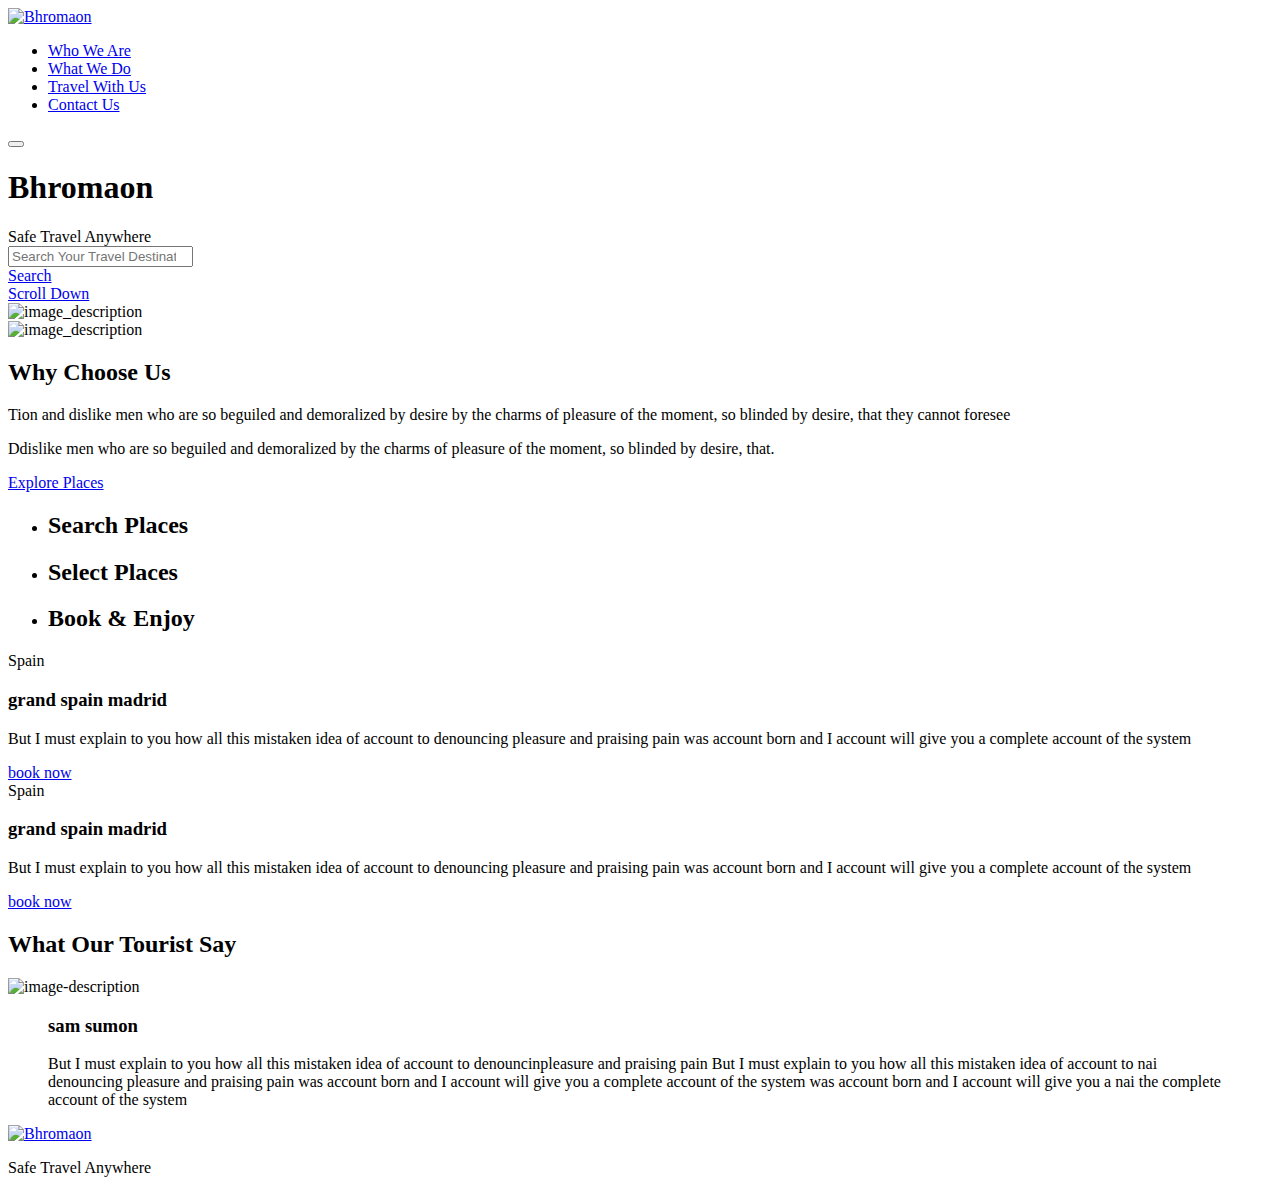
==== index.html @ 862735f2 "add" ====
<!DOCTYPE html>
<html lang="en">
<head>
    <meta charset="UTF-8">
    <meta http-equiv="X-UA-Compatible" content="IE=edge">
    <link rel="stylesheet" type="text/css" href="./src/style/css/main.css">
    <meta name="viewport" content="width=device-width, initial-scale=1.0">
    <link rel="shortcut icon" type="image/png" href="./src/img/favicon.svg">
    <script src="./src/js/main.js" defer></script>
    <title>Bhromaon</title>
</head>
<body>
    <header class="header">
        <div class="container">

                <a href="#" class="logo-link">
                    <img src="./src/img/Bhromaon.svg" alt="Bhromaon">
                </a>

            <div class="nav-holder js-nav-holder">
                <nav class="nav">
                    <ul class="nav-list">
                        <li class="nav-item"><a href="#" class="nav-link">Who We Are</a></li>
                        <li class="nav-item"><a href="#" class="nav-link">What We Do</a></li>
                        <li class="nav-item"><a href="#" class="nav-link">Travel With Us</a></li>
                        <li class="nav-item"><a href="#" class="nav-link">Contact Us</a></li>
                    </ul>
                </nav>
            </div>
            <button class="nav-opener js-nav-opener">
                <span></span>
            </button>
        </div>
    </header>
    <main class="main">
        <section class="search-section" style="background-image: url('./src/img/HeaderBackground.png');">
            <div class="container">
                <div class="search-section-wrapper">
                    <div class="title-holder">
                    <h1>Bhromaon</h1>
                    <span>Safe Travel Anywhere</span>
                    </div>
                    <div class="search-bar">
                        <div class="search">
                            <input type="search" class="search-input" placeholder="Search Your Travel Destination">
                            <div class="btn-search">
                                <a href="#">
                                    <i class="icon-search"></i> 
                                    Search
                                </a>
                            </div>
                        </div>
                    </div>
                    <a href="#" class="anchor-link">
                        Scroll Down
                        <i class="icon-chevron-down"></i>
                    </a>
                </div>
            </div>
        </section>
        <section class="why-section" style="background-image: url('./src/img/WhyBackground.png');">
            <div class="container">
                <div class="row">
                    <div class="col">
                        <div class="image-holder">
                            <img src="./src/img/whychoose_1.png" alt="image_description">
                        </div>
                        <div class="image-holder">
                            <img src="./src/img/whychoose_2.png" alt="image_description">
                        </div>
                    </div>
                    <div class="col">
                        <h2>Why Choose Us</h2>
                        <div class="text-holder">
                            <p>Tion and dislike men who are so beguiled and demoralized by desire by the charms of pleasure of the moment, so blinded by desire, that they cannot foresee</p>
                            <p>Ddislike men who are so beguiled and demoralized by the charms of pleasure of the moment, so blinded by desire, that.</p>
                        </div>
                        <a href="#" class="btn">
                            <span>Explore Places</span>
                        </a>
                    </div>
                </div>
            </div>  
        </section> 
        <section class="steps-section">
            <div class="container">
                <ul class="steps-list">
                    <li class="steps-item">
                        <div class="icon-holder">
                            <i class="icon-search"></i>
                        </div>
                        <h2>Search Places</h2>
                    </li>
                    <li class="steps-item">
                        <div class="icon-holder">
                            <i class="icon-check-circle"></i>
                        </div>
                        <h2>Select Places</h2>
                    </li>
                    <li class="steps-item">
                        <div class="icon-holder">
                            <i class="icon-thumbs-up"></i>
                        </div>
                        <h2>Book & Enjoy</h2>
                    </li>
                </ul>
            </div>
        </section>
        <section class="booking-section building-theme"  style="background-image: url('./src/img/spain-1.png');">
            <div class="container">
                <div class="booking-content">
                    <span class="pseudo-title">Spain</span>
                    <h3>grand spain madrid</h3>
                    <div class="text-holder">
                        <p>But I must explain to you how all this mistaken idea of account to
                            denouncing pleasure and praising pain was account
                            born and I account will give you a complete account of the system
                        </p>
                    </div>
                    <a href="#" class="btn">
                        <span>book now</span>
                    </a>
                </div>
            </div>
        </section>
        <section class="booking-section mountain-theme" style="background-image: url('./src/img/spain-2.png');">
            <div class="container">
                <div class="booking-content">
                    <span class="pseudo-title">Spain</span>
                    <h3>grand spain madrid</h3>
                    <div class="text-holder">
                        <p>But I must explain to you how all this mistaken idea of account to
                            denouncing pleasure and praising pain was account
                            born and I account will give you a complete account of the system
                        </p>
                    </div>
                    <a href="#" class="btn">
                        <span>book now</span>
                    </a>
                </div>
            </div>
        </section>
        <section class="blockquote-section" style="background-image: url('./src/img/BG.png');">
            <div class="container">
                <h2>What Our Tourist Say</h2>
                <div class="flex-container">
                    <img src="./src/img/ReviewPhoto.png" alt="image-description">
                    <div class="tourist-info">
                        <blockquote class="bq-holder">
                            <h3>sam sumon</h3>
                            <p><i class="icon-quote-left"></i> But I must explain to you how all this mistaken idea of account to denouncinpleasure and praising pain  But I must explain to you how all this mistaken idea of account to nai denouncing pleasure and praising pain was account  born and I account will give you a complete account of the system was account  born and I account will give you a nai the complete account of the system
                            </p>
                        </blockquote>
                    </div>
                </div>
            </div>
        </section>
    </main>
    <footer class="footer">
        <div class="container">
            <div class="logo-holder">
                <a href="#" class="logo-link">
                    <img src="./src/img/Bhromaon.svg" alt="Bhromaon">
                </a>
            </div>
            <p>Safe Travel Anywhere</p>
            <div class="social-holder">
                <a class="social-link" href="#">
                    <i class="icon-facebook"></i>
                </a>
                <a class="social-link" href="#">
                    <i class="icon-twitter"></i>
                </a>
                <a class="social-link" href="#">
                    <i class="icon-linkedin"></i>
                </a>
                <a class="social-link" href="#">
                    <i class="icon-youtube"></i>
                </a>
                <a hclass="social-link" ref="#">
                    <i class="icon-pinterest"></i>
                </a>
            </div>
        </div>
    </footer>
</body>
</html>
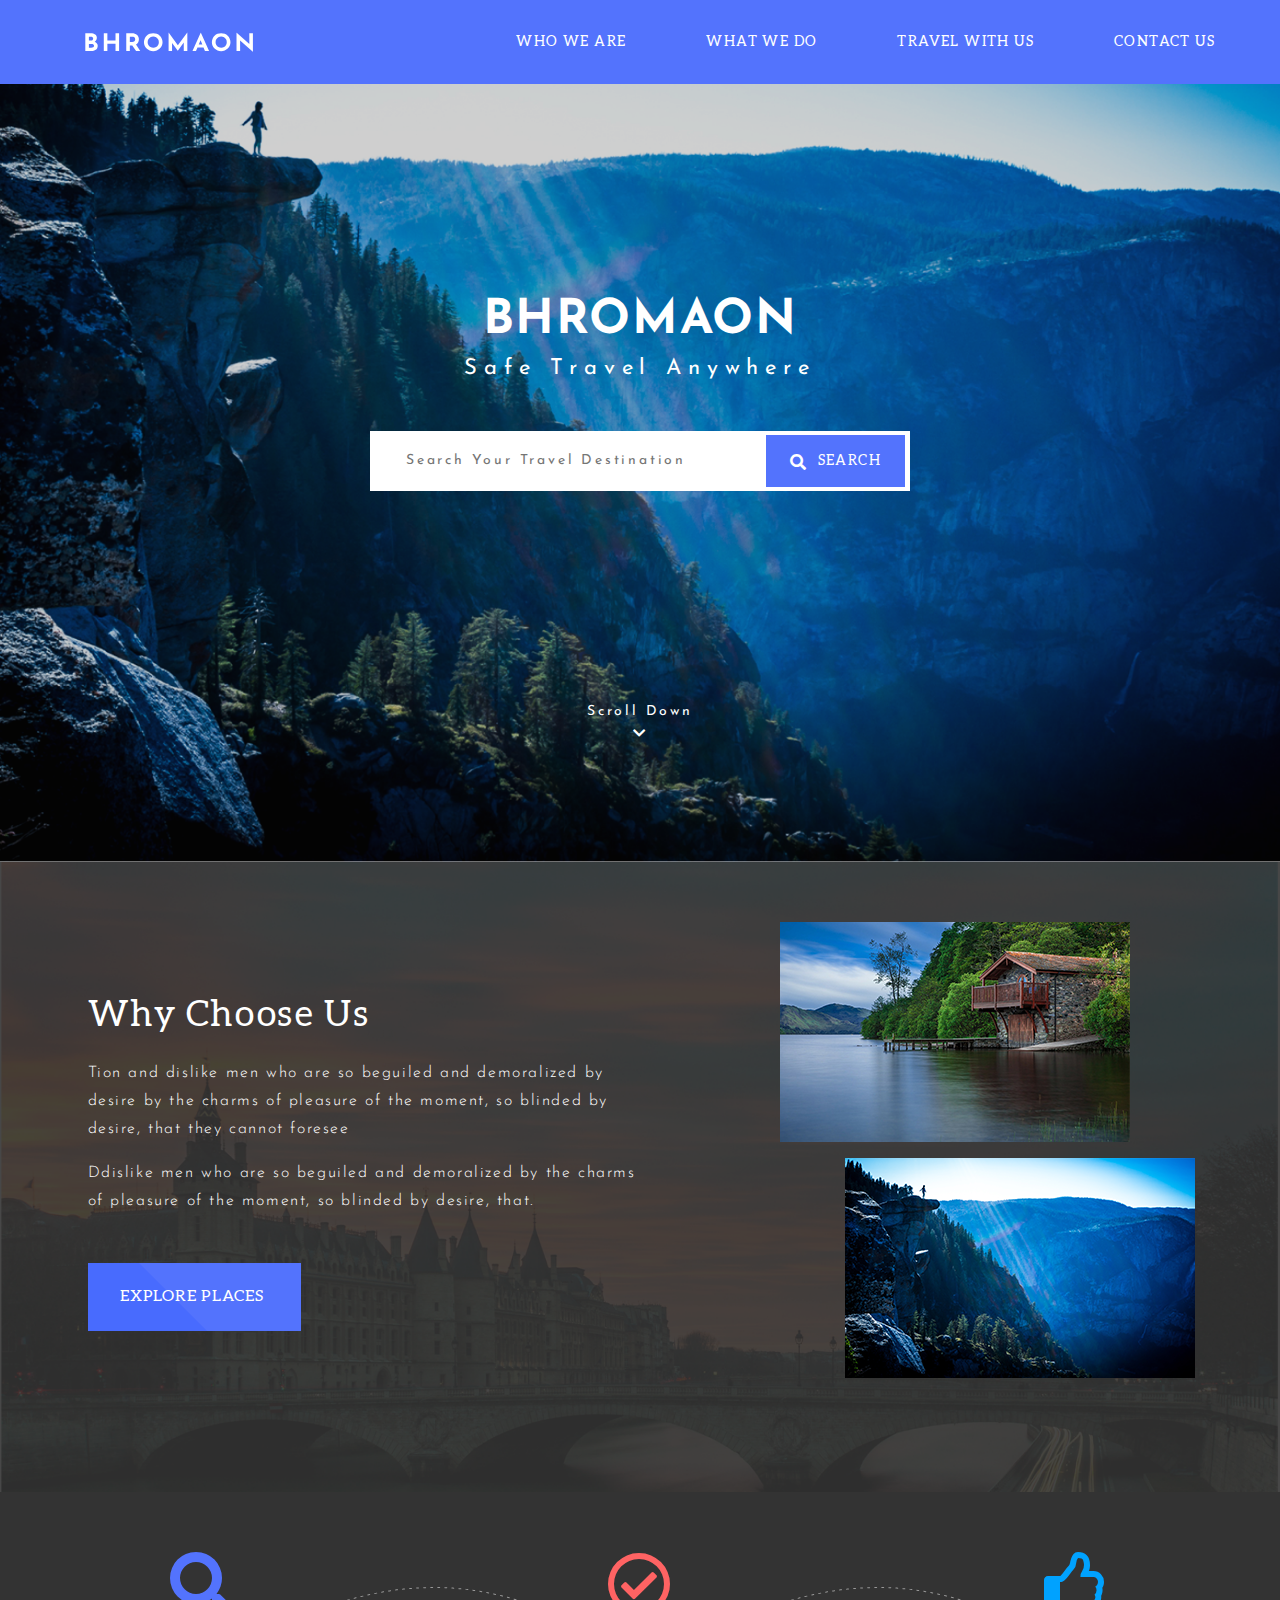
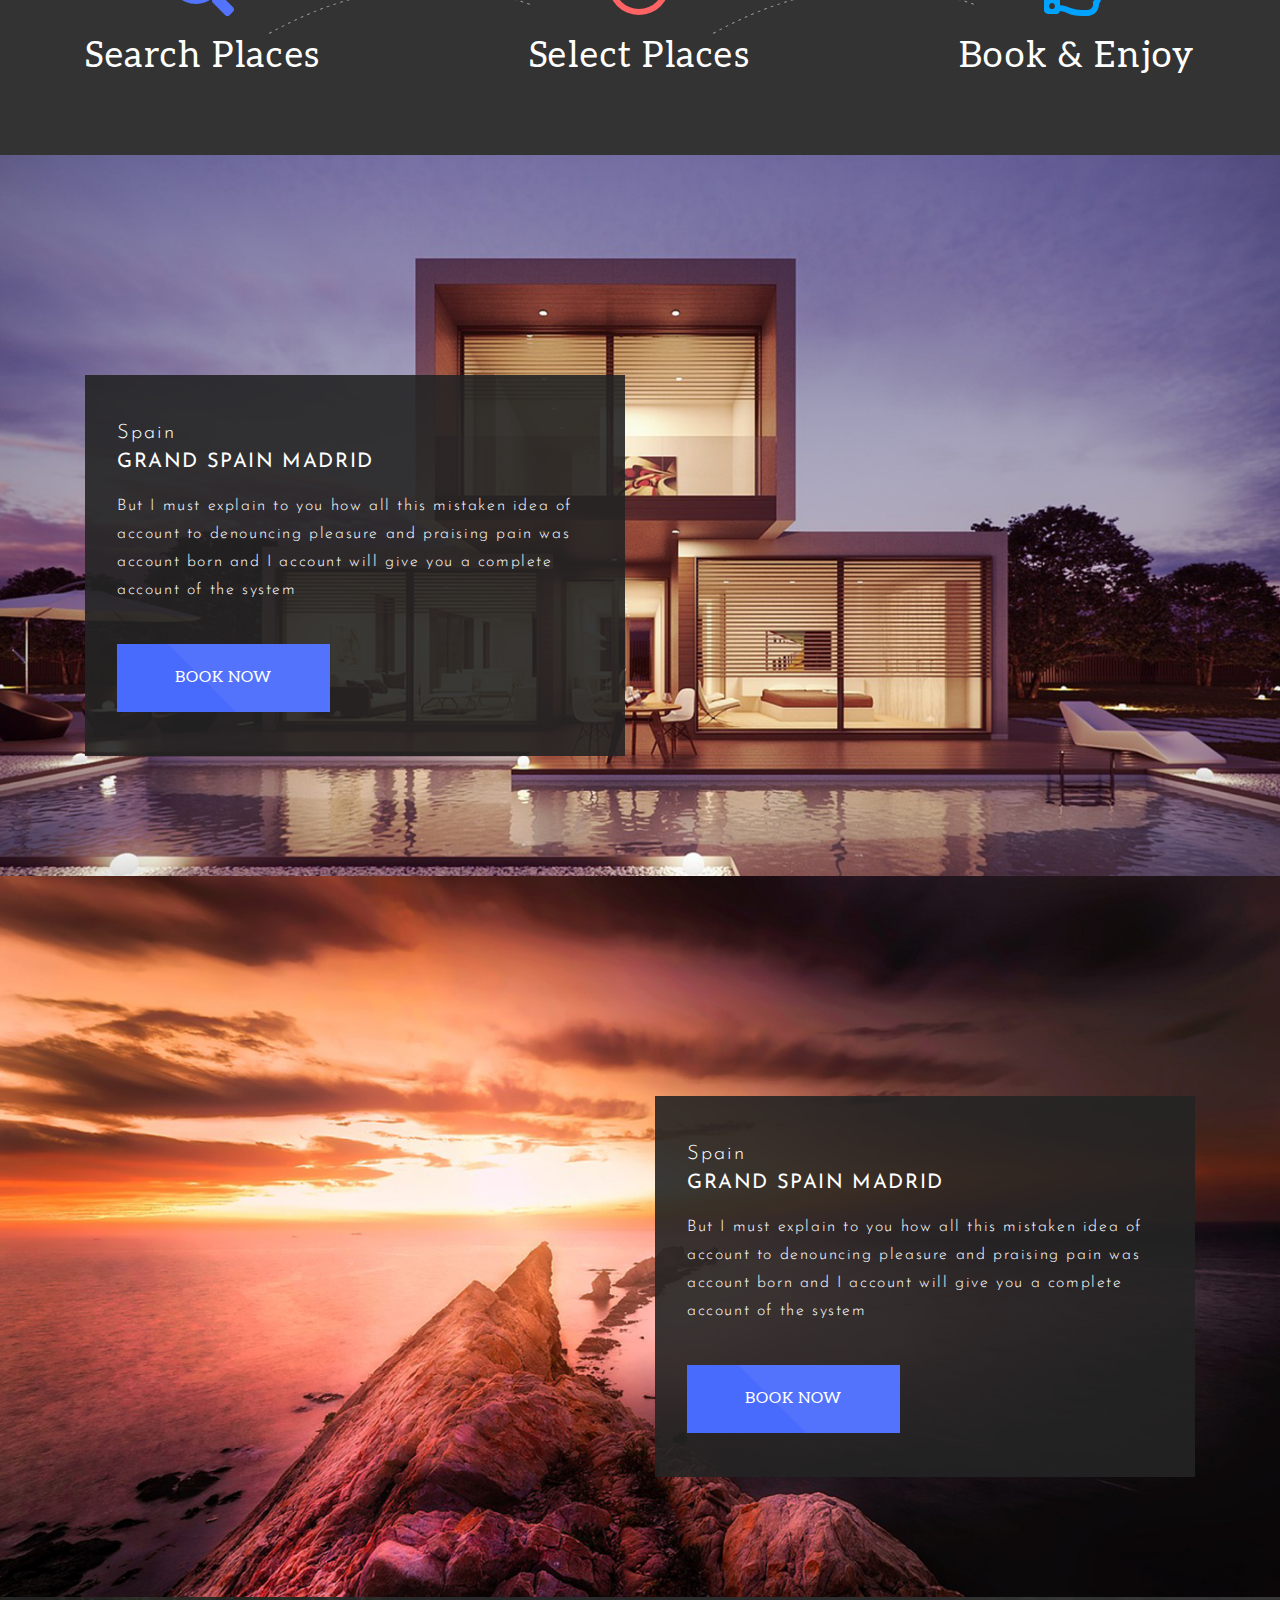
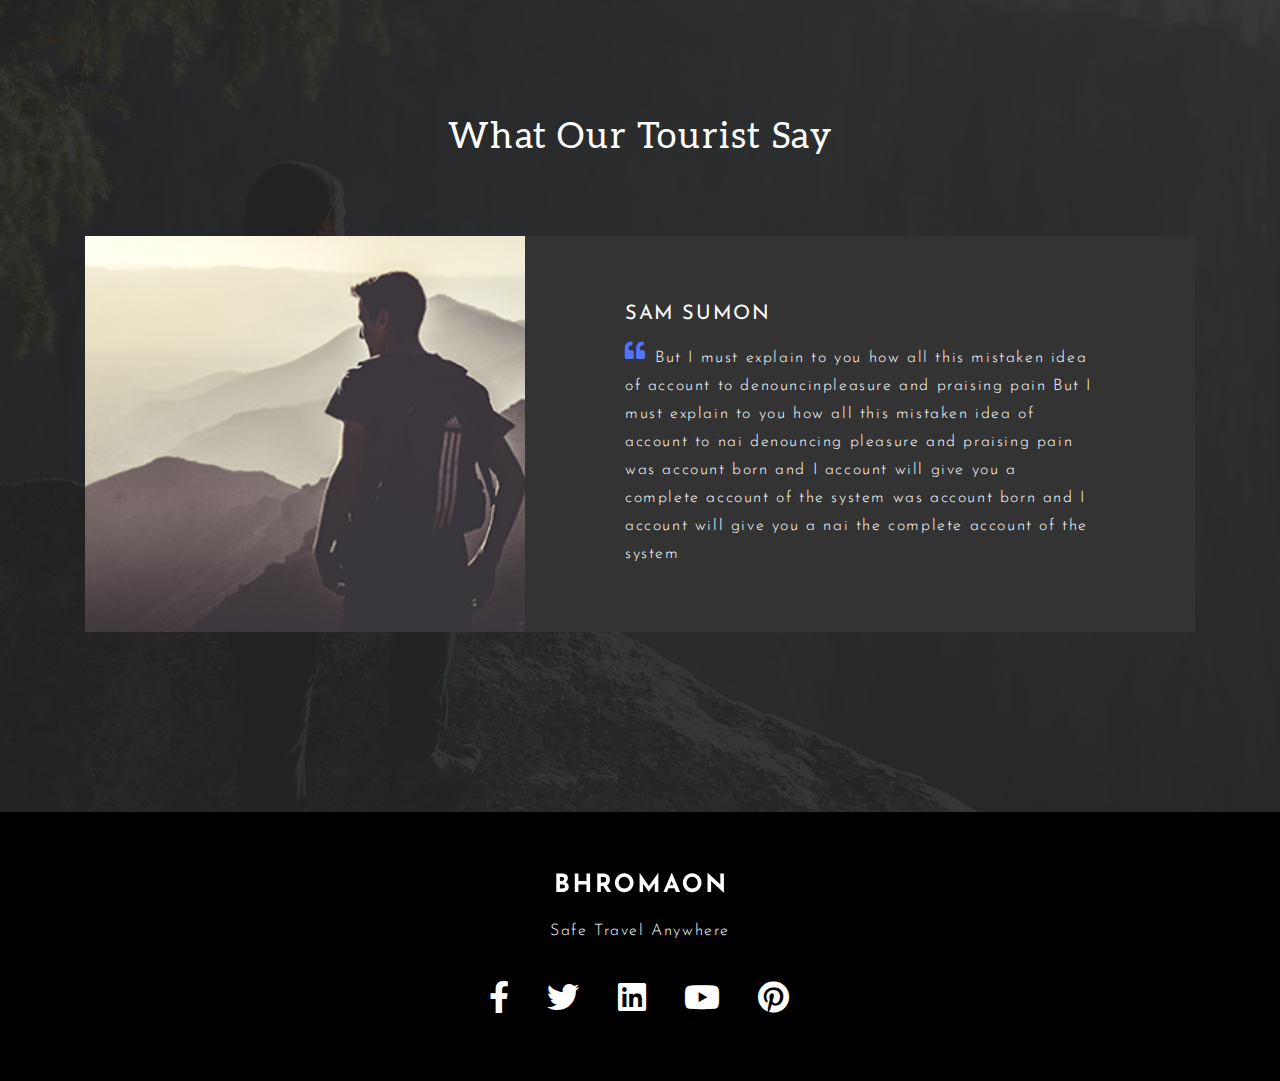
==== commit 7b983fcc: "add" ====
--- a/index.html
+++ b/index.html
@@ -51,14 +51,14 @@
                             </div>
                         </div>
                     </div>
-                    <a href="#" class="anchor-link">
+                    <a href="#why-choose" class="anchor-link">
                         Scroll Down
                         <i class="icon-chevron-down"></i>
                     </a>
                 </div>
             </div>
         </section>
-        <section class="why-section" style="background-image: url('./src/img/WhyBackground.png');">
+        <section class="why-section" id="why-choose" style="background-image: url('./src/img/WhyBackground.png');">
             <div class="container">
                 <div class="row">
                     <div class="col">
@@ -106,7 +106,7 @@
                 </ul>
             </div>
         </section>
-        <section class="booking-section building-theme"  style="background-image: url('./src/img/spain-1.png');">
+        <section class="booking-section"  style="background-image: url('./src/img/spain-1.png');">
             <div class="container">
                 <div class="booking-content">
                     <span class="pseudo-title">Spain</span>
@@ -123,9 +123,9 @@
                 </div>
             </div>
         </section>
-        <section class="booking-section mountain-theme" style="background-image: url('./src/img/spain-2.png');">
+        <section class="booking-section" style="background-image: url('./src/img/spain-2.png');">
             <div class="container">
-                <div class="booking-content">
+                <div class="booking-content right-content">
                     <span class="pseudo-title">Spain</span>
                     <h3>grand spain madrid</h3>
                     <div class="text-holder">
@@ -165,21 +165,33 @@
             </div>
             <p>Safe Travel Anywhere</p>
             <div class="social-holder">
-                <a class="social-link" href="#">
-                    <i class="icon-facebook"></i>
-                </a>
-                <a class="social-link" href="#">
-                    <i class="icon-twitter"></i>
-                </a>
-                <a class="social-link" href="#">
-                    <i class="icon-linkedin"></i>
-                </a>
-                <a class="social-link" href="#">
-                    <i class="icon-youtube"></i>
-                </a>
-                <a hclass="social-link" ref="#">
-                    <i class="icon-pinterest"></i>
-                </a>
+                <ul class="social-list">
+                    <li class="social item">
+                        <a class="social-link" href="#">
+                            <i class="icon-facebook"></i>
+                        </a>
+                    </li>
+                    <li class="social item">
+                        <a class="social-link" href="#">
+                            <i class="icon-twitter"></i>
+                        </a>
+                    </li>
+                    <li class="social item">
+                        <a class="social-link" href="#">
+                            <i class="icon-linkedin"></i>
+                        </a>
+                    </li>
+                    <li class="social item">
+                        <a class="social-link" href="#">
+                            <i class="icon-youtube"></i>
+                        </a>
+                    </li>
+                    <li class="social item">
+                        <a hclass="social-link" ref="#">
+                            <i class="icon-pinterest"></i>
+                        </a>
+                    </li>
+                </ul>
             </div>
         </div>
     </footer>
--- a/src/style/css/main.css
+++ b/src/style/css/main.css
@@ -0,0 +1,881 @@
+/* mixin usage */
+/*--------------------------------
+	Responsive ratio
+	Used for creating scalable elements that maintain the same ratio
+	example:
+	.element {
+		@include responsive-ratio(400, 300);
+	}
+*/
+@font-face {
+  font-family: "Josefin Sans";
+  src: url("../../fonts/JosefinSans-Light.eot");
+  src: url("../../fonts/JosefinSans-Light.eot?#iefix") format("embedded-opentype"), url("../../fonts/JosefinSans-Light.woff2") format("woff2"), url("../../fonts/JosefinSans-Light.woff") format("woff"), url("../../fonts/JosefinSans-Light.ttf") format("truetype"), url("../../fonts/JosefinSans-Light.svg#JosefinSans-Light") format("svg");
+  font-weight: 300;
+  font-style: normal;
+}
+@font-face {
+  font-family: "Josefin Sans";
+  src: url("../../fonts/JosefinSans-Regular.eot");
+  src: url("../../fonts/JosefinSans-Regular.eot?#iefix") format("embedded-opentype"), url("../../fonts/JosefinSans-Regular.woff2") format("woff2"), url("../../fonts/JosefinSans-Regular.woff") format("woff"), url("../../fonts/JosefinSans-Regular.ttf") format("truetype"), url("../../fonts/JosefinSans-Regular.svg#JosefinSans-Regular") format("svg");
+  font-weight: 400;
+  font-style: normal;
+}
+@font-face {
+  font-family: "Josefin Sans";
+  src: url("../../fonts/JosefinSans-Bold.eot");
+  src: url("../../fonts/JosefinSans-Bold.eot?#iefix") format("embedded-opentype"), url("../../fonts/JosefinSans-Bold.woff2") format("woff2"), url("../../fonts/JosefinSans-Bold.woff") format("woff"), url("../../fonts/JosefinSans-Bold.ttf") format("truetype"), url("../../fonts/JosefinSans-Bold.svg#JosefinSans-Bold") format("svg");
+  font-weight: 700;
+  font-style: normal;
+}
+@font-face {
+  font-family: "Aleo";
+  src: url("../../fonts/Aleo-Regular.eot");
+  src: url("../../fonts/Aleo-Regular.eot?#iefix") format("embedded-opentype"), url("../../fonts/Aleo-Regular.woff2") format("woff2"), url("../../fonts/Aleo-Regular.woff") format("woff"), url("../../fonts/Aleo-Regular.ttf") format("truetype"), url("../../fonts/Aleo-Regular.svg#Aleo-Regular") format("svg");
+  font-weight: 400;
+  font-style: normal;
+}
+@font-face {
+  font-family: "icomoon";
+  src: url("../../fonts/icomoon.eot?9a43hi");
+  src: url("../../fonts/icomoon.eot?9a43hi#iefix") format("embedded-opentype"), url("../../fonts/icomoon.ttf?9a43hi") format("truetype"), url("../../fonts/icomoon.woff?9a43hi") format("woff"), url("../../fonts/icomoon.svg?9a43hi#icomoon") format("svg");
+  font-weight: normal;
+  font-style: normal;
+  font-display: block;
+}
+[class^=icon-], [class*=" icon-"] {
+  /* use !important to prevent issues with browser extensions that change fonts */
+  font-family: "icomoon" !important;
+  speak: never;
+  font-style: normal;
+  font-weight: normal;
+  font-variant: normal;
+  text-transform: none;
+  line-height: 1;
+  /* Better Font Rendering =========== */
+  -webkit-font-smoothing: antialiased;
+  -moz-osx-font-smoothing: grayscale;
+}
+
+.icon-check-circle:before {
+  content: "\e900";
+}
+
+.icon-chevron-down:before {
+  content: "\e901";
+}
+
+.icon-facebook:before {
+  content: "\e902";
+}
+
+.icon-linkedin:before {
+  content: "\e903";
+}
+
+.icon-pinterest:before {
+  content: "\e904";
+}
+
+.icon-quote-left:before {
+  content: "\e905";
+}
+
+.icon-search:before {
+  content: "\e906";
+}
+
+.icon-thumbs-up:before {
+  content: "\e907";
+}
+
+.icon-twitter:before {
+  content: "\e908";
+}
+
+.icon-youtube:before {
+  content: "\e909";
+}
+
+*,
+*::after,
+*::before {
+  -webkit-box-sizing: border-box;
+          box-sizing: border-box;
+}
+
+body {
+  margin: 0;
+  font-family: "Josefin Sans";
+  font-size: 16px;
+  font-weight: 300;
+  line-height: 28px;
+  letter-spacing: 0.1em;
+  color: #fff;
+}
+
+h1 {
+  margin: 0 0 8px;
+  font-size: 48px;
+  line-height: 52px;
+  text-transform: uppercase;
+  text-align: center;
+  font-family: "Josefin Sans";
+}
+
+h2 {
+  margin: 0 0 19px;
+  font-weight: 400;
+  font-size: 36px;
+  line-height: 40px;
+  text-transform: capitalize;
+  font-family: "Aleo";
+}
+
+h3 {
+  margin: 0 0 16px;
+  font-weight: 400;
+  font-size: 20px;
+  line-height: 28px;
+  text-transform: uppercase;
+}
+
+.pseudo-title {
+  margin: 0 0 19px;
+  font-weight: 300;
+  font-size: 20px;
+  line-height: 28px;
+  letter-spacing: 0.1em;
+}
+
+.container {
+  margin: 0 auto;
+  padding: 0 15px;
+  width: 100%;
+  max-width: 1140px;
+}
+
+a {
+  text-decoration: none;
+}
+
+li {
+  text-decoration: none;
+  list-style: none;
+}
+
+.btn {
+  -webkit-transition: all 0.2s ease;
+  transition: all 0.2s ease;
+  display: block;
+  position: relative;
+  padding: 20px 32px;
+  max-width: 213px;
+  width: 100%;
+  background-color: #5373FD;
+  border-style: none;
+  overflow: hidden;
+}
+.btn::before {
+  -webkit-transition: all 0.4s ease;
+  transition: all 0.4s ease;
+  content: "";
+  position: absolute;
+  top: 0;
+  bottom: 0;
+  left: 0;
+  width: 150%;
+  background-color: #486BFE;
+  z-index: 1;
+  -webkit-transform: translateX(-235px) skewX(45deg);
+          transform: translateX(-235px) skewX(45deg);
+}
+.btn::before:hover, .btn::before:focus {
+  -webkit-transform: translateX(-10px) skewX(45deg);
+          transform: translateX(-10px) skewX(45deg);
+}
+.btn span {
+  font-family: "Aleo";
+  font-weight: 400;
+  font-size: 16px;
+  line-height: 20px;
+  letter-spacing: 0.07em;
+  text-transform: uppercase;
+  text-decoration: none;
+  color: #fff;
+  position: relative;
+  z-index: 2;
+}
+
+.img {
+  display: block;
+  max-width: 100%;
+}
+@media (min-width: 768px) {
+  .img {
+    display: inline-block;
+  }
+}
+
+.header {
+  min-height: 84px;
+  background-color: #5373FD;
+  position: fixed;
+  top: 0;
+  left: 0;
+  right: 0;
+  padding: 22px 0;
+  width: 100%;
+  background-color: #5373FD;
+  z-index: 3;
+}
+@media (min-width: 768px) {
+  .header {
+    margin: 0 auto;
+    padding: 0;
+  }
+}
+.header .container {
+  display: -webkit-box;
+  display: -ms-flexbox;
+  display: flex;
+  -ms-flex-wrap: wrap;
+      flex-wrap: wrap;
+  -webkit-box-pack: justify;
+      -ms-flex-pack: justify;
+          justify-content: space-between;
+  -webkit-box-align: center;
+      -ms-flex-align: center;
+          align-items: center;
+  -ms-flex-line-pack: center;
+      align-content: center;
+}
+
+.logo-link img {
+  min-width: 168px;
+  min-height: 20px;
+  margin: 0 auto;
+  display: block;
+}
+@media (min-width: 768px) {
+  .logo-link {
+    margin: 0;
+  }
+}
+
+.nav-holder {
+  -webkit-transition: opacity 0.4s ease, visibility 0.4s ease;
+  transition: opacity 0.4s ease, visibility 0.4s ease;
+  position: absolute;
+  display: -webkit-box;
+  display: -ms-flexbox;
+  display: flex;
+  -webkit-box-pack: center;
+      -ms-flex-pack: center;
+          justify-content: center;
+  -webkit-box-align: start;
+      -ms-flex-align: start;
+          align-items: flex-start;
+  -ms-flex-wrap: wrap;
+      flex-wrap: wrap;
+  top: 100%;
+  left: 0;
+  right: 0;
+  padding: 62px;
+  opacity: 0;
+  background-color: #5373FD;
+  visibility: hidden;
+  min-height: 300px;
+}
+@media (min-width: 768px) {
+  .nav-holder {
+    min-height: 100%;
+    position: static;
+    -webkit-box-align: center;
+        -ms-flex-align: center;
+            align-items: center;
+    -ms-flex-line-pack: center;
+        align-content: center;
+    padding: 0;
+    opacity: 1;
+    visibility: visible;
+  }
+}
+.nav-holder.active {
+  opacity: 1;
+  visibility: visible;
+}
+
+.nav-list {
+  position: relative;
+  list-style: none;
+  padding-top: 0;
+  margin: 0 -20px;
+}
+@media (min-width: 768px) {
+  .nav-list {
+    display: -webkit-box;
+    display: -ms-flexbox;
+    display: flex;
+    -ms-flex-wrap: wrap;
+        flex-wrap: wrap;
+    text-align: center;
+    margin: 32px -20px;
+    padding: 0;
+  }
+}
+.nav-list li {
+  padding: 0 20px 24px;
+  text-align: center;
+}
+@media (min-width: 768px) {
+  .nav-list li {
+    margin: 0 20px -24px;
+  }
+}
+.nav-list li:last-of-type {
+  margin-right: -20px;
+}
+.nav-list .nav-link {
+  -webkit-transition: opacity 0.3s ease;
+  transition: opacity 0.3s ease;
+  font-family: "Aleo";
+  font-style: normal;
+  font-weight: 400;
+  font-size: 14px;
+  line-height: 20px;
+  display: -webkit-box;
+  display: -ms-flexbox;
+  display: flex;
+  -webkit-box-align: center;
+      -ms-flex-align: center;
+          align-items: center;
+  letter-spacing: 0.1em;
+  text-transform: uppercase;
+  color: #fff;
+}
+.nav-list .nav-link:hover {
+  opacity: 0.7;
+}
+
+.nav-opener {
+  position: relative;
+  background-color: transparent;
+  border: none;
+  outline: none;
+  width: 40px;
+  height: 24px;
+}
+@media (min-width: 768px) {
+  .nav-opener {
+    display: none;
+  }
+}
+.nav-opener.active span {
+  opacity: 0;
+  visibility: hidden;
+}
+.nav-opener.active:before {
+  -webkit-transform: rotate(-45deg);
+          transform: rotate(-45deg);
+  top: 40%;
+}
+.nav-opener.active:after {
+  -webkit-transform: rotate(45deg);
+          transform: rotate(45deg);
+  bottom: 50%;
+}
+.nav-opener span, .nav-opener:before, .nav-opener:after {
+  -webkit-transition: all 0.4s ease;
+  transition: all 0.4s ease;
+  position: absolute;
+  left: 0;
+  content: "";
+  width: 40px;
+  height: 2px;
+  background-color: #fff;
+}
+.nav-opener:before {
+  top: 0;
+}
+.nav-opener:after {
+  bottom: 0;
+}
+.nav-opener span {
+  top: 50%;
+  -webkit-transform: translateY(-50%);
+          transform: translateY(-50%);
+}
+
+.search-section {
+  background-size: cover;
+  background-repeat: no-repeat;
+  background-position: 50% 50%;
+  min-height: 862px;
+  max-width: 100%;
+  padding: 295px 0 120px;
+}
+
+.search-section-wrapper {
+  display: -webkit-box;
+  display: -ms-flexbox;
+  display: flex;
+  -webkit-box-orient: vertical;
+  -webkit-box-direction: normal;
+      -ms-flex-direction: column;
+          flex-direction: column;
+  -webkit-box-align: center;
+      -ms-flex-align: center;
+          align-items: center;
+  margin: 0 auto;
+}
+.search-section-wrapper span {
+  padding: 0 0 48px;
+  display: block;
+  font-weight: 400;
+  font-size: 22px;
+  line-height: 28px;
+  letter-spacing: 0.31em;
+}
+.search-section-wrapper a {
+  -webkit-transition: all 0.4s ease;
+  transition: all 0.4s ease;
+  color: #fff;
+  font-weight: 400;
+  font-size: 14px;
+  line-height: 20px;
+  text-align: center;
+  letter-spacing: 0.2em;
+}
+.search-section-wrapper a i {
+  display: block;
+  margin: 0 auto;
+  font-size: 14px;
+  padding-top: 4px;
+}
+.search-section-wrapper a:hover {
+  opacity: 0.8;
+}
+
+.search-bar {
+  padding-bottom: 211px;
+}
+
+.search {
+  display: -webkit-box;
+  display: -ms-flexbox;
+  display: flex;
+  border-style: none;
+  background-color: #fff;
+  max-width: 540px;
+  z-index: 1;
+}
+@media (min-width: 768px) {
+  .search {
+    width: 647px;
+  }
+}
+.search input {
+  padding: 20px 36px;
+  -webkit-box-flex: 1;
+      -ms-flex: 1;
+          flex: 1;
+  outline: none;
+  border: none;
+  font-family: inherit;
+  font-weight: 400;
+  font-size: 14px;
+  line-height: 20px;
+  letter-spacing: 0.2em;
+  color: #999;
+}
+.search .btn-search {
+  margin: 4px 5px;
+  display: -webkit-box;
+  display: -ms-flexbox;
+  display: flex;
+  border: none;
+}
+.search .btn-search a {
+  -webkit-transition: all 0.4s ease;
+  transition: all 0.4s ease;
+  position: relative;
+  padding: 16px 24px 16px 52px;
+  color: #fff;
+  font-family: "Aleo";
+  font-weight: 400;
+  font-size: 14px;
+  line-height: 20px;
+  letter-spacing: 0.1em;
+  text-transform: uppercase;
+  background-color: #5373FD;
+}
+.search .btn-search a i {
+  position: absolute;
+  -webkit-transform: translateX(-28px);
+          transform: translateX(-28px);
+  top: 15px;
+  font-size: 16px;
+}
+.search .btn-search a:hover {
+  opacity: 0.8;
+}
+
+.why-section {
+  background-size: cover;
+  background-repeat: no-repeat;
+  background-position: 50% 50%;
+  min-height: 630px;
+  max-width: 100%;
+  padding: 60px 0;
+}
+@media (min-width: 768px) {
+  .why-section {
+    -webkit-box-orient: vertical;
+    -webkit-box-direction: normal;
+        -ms-flex-direction: column;
+            flex-direction: column;
+    padding: 60px 0;
+  }
+}
+.why-section .container {
+  background-color: unset;
+}
+
+.row {
+  display: -webkit-box;
+  display: -ms-flexbox;
+  display: flex;
+  -ms-flex-wrap: wrap;
+      flex-wrap: wrap;
+  -webkit-box-orient: horizontal;
+  -webkit-box-direction: reverse;
+      -ms-flex-direction: row-reverse;
+          flex-direction: row-reverse;
+  width: 100%;
+}
+.row h2 {
+  padding-top: 25px;
+}
+@media (min-width: 768px) {
+  .row h2 {
+    padding-bottom: 5px;
+  }
+}
+.row .text-holder {
+  padding-bottom: 32px;
+}
+.row .col {
+  width: 100%;
+}
+@media (min-width: 768px) {
+  .row .col {
+    width: 50%;
+  }
+}
+.row .col:last-child {
+  -ms-flex-item-align: center;
+      -ms-grid-row-align: center;
+      align-self: center;
+  margin: 0 auto;
+  width: 100%;
+}
+@media (min-width: 768px) {
+  .row .col:last-child {
+    -ms-flex-item-align: center;
+        -ms-grid-row-align: center;
+        align-self: center;
+    margin: 0 auto;
+    width: 100%;
+    max-width: 550px;
+  }
+}
+
+.image-holder {
+  display: -webkit-box;
+  display: -ms-flexbox;
+  display: flex;
+  -ms-flex-wrap: wrap;
+      flex-wrap: wrap;
+  -webkit-box-orient: vertical;
+  -webkit-box-direction: normal;
+      -ms-flex-direction: column;
+          flex-direction: column;
+  -webkit-box-align: end;
+      -ms-flex-align: end;
+          align-items: flex-end;
+  width: 100%;
+}
+.image-holder:nth-child(1) {
+  margin: 0 0 16px -65px;
+}
+
+.steps-section {
+  background-color: #333;
+  padding: 60px 0;
+}
+.steps-section .steps-list {
+  display: -webkit-box;
+  display: -ms-flexbox;
+  display: flex;
+  -webkit-box-orient: vertical;
+  -webkit-box-direction: normal;
+      -ms-flex-direction: column;
+          flex-direction: column;
+  -webkit-box-align: center;
+      -ms-flex-align: center;
+          align-items: center;
+  -webkit-box-pack: justify;
+      -ms-flex-pack: justify;
+          justify-content: space-between;
+  width: 100%;
+  margin: 0 auto;
+  padding: 0;
+  list-style-type: none;
+  position: relative;
+}
+@media (min-width: 768px) {
+  .steps-section .steps-list {
+    display: -webkit-box;
+    display: -ms-flexbox;
+    display: flex;
+    -webkit-box-align: center;
+        -ms-flex-align: center;
+            align-items: center;
+    -webkit-box-orient: horizontal;
+    -webkit-box-direction: normal;
+        -ms-flex-direction: row;
+            flex-direction: row;
+    width: 100%;
+    position: relative;
+  }
+}
+.steps-section .steps-list .steps-item {
+  display: -webkit-box;
+  display: -ms-flexbox;
+  display: flex;
+  -webkit-box-orient: vertical;
+  -webkit-box-direction: normal;
+      -ms-flex-direction: column;
+          flex-direction: column;
+  -webkit-box-align: center;
+      -ms-flex-align: center;
+          align-items: center;
+  padding: 60px 0;
+  position: relative;
+  text-align: center;
+}
+@media (min-width: 768px) {
+  .steps-section .steps-list .steps-item {
+    padding: 0;
+  }
+}
+.steps-section .steps-list .steps-item:after {
+  position: absolute;
+  content: "";
+  background-image: url(/src/img/line-stroke.svg);
+  position: absolute;
+  top: 35px;
+  left: 142px;
+  height: 48px;
+  width: 304px;
+  background-position: -20px 0;
+  color: antiquewhite;
+}
+.steps-section .steps-list .steps-item:last-of-type:after {
+  content: none;
+}
+.steps-section .icon-holder {
+  padding-bottom: 20px;
+}
+.steps-section i {
+  font-size: 64px;
+}
+.steps-section i.icon-search {
+  color: #5373FD;
+}
+.steps-section i.icon-check-circle {
+  color: #FF6363;
+}
+.steps-section i.icon-thumbs-up {
+  color: #00A2FF;
+}
+
+.booking-section {
+  background-size: cover;
+  background-repeat: no-repeat;
+  background-position: 50% 50%;
+  min-height: 712px;
+  max-width: 100%;
+  padding: 220px 0 120px;
+}
+.booking-section .container {
+  background-color: unset;
+  -webkit-box-align: center;
+      -ms-flex-align: center;
+          align-items: center;
+}
+@media (min-width: 768px) {
+  .booking-section .container {
+    -webkit-box-orient: vertical;
+    -webkit-box-direction: normal;
+        -ms-flex-direction: column;
+            flex-direction: column;
+    height: auto;
+  }
+}
+
+.booking-content {
+  background-color: rgba(35, 35, 35, 0.9);
+  padding: 44px 32px;
+  max-width: 540px;
+}
+.booking-content.right-content {
+  margin-left: auto;
+}
+.booking-content .text-holder {
+  padding-bottom: 24px;
+}
+.booking-content .btn {
+  text-align: center;
+}
+
+.blockquote-section {
+  background-size: cover;
+  background-repeat: no-repeat;
+  background-position: 50% 50%;
+  min-height: 736px;
+  max-width: 100%;
+  padding: 120px 0 180px;
+}
+.blockquote-section .container {
+  background-color: unset;
+  -webkit-box-align: center;
+      -ms-flex-align: center;
+          align-items: center;
+}
+@media (min-width: 768px) {
+  .blockquote-section .container {
+    -webkit-box-orient: vertical;
+    -webkit-box-direction: normal;
+        -ms-flex-direction: column;
+            flex-direction: column;
+    height: auto;
+  }
+}
+.blockquote-section .container h2 {
+  text-align: center;
+  padding-bottom: 60px;
+}
+
+.flex-container {
+  display: -webkit-box;
+  display: -ms-flexbox;
+  display: flex;
+  -webkit-box-orient: vertical;
+  -webkit-box-direction: normal;
+      -ms-flex-direction: column;
+          flex-direction: column;
+  width: 100%;
+  height: 100%;
+  -ms-flex-preferred-size: auto;
+      flex-basis: auto;
+}
+@media (min-width: 768px) {
+  .flex-container {
+    -webkit-box-orient: horizontal;
+    -webkit-box-direction: normal;
+        -ms-flex-direction: row;
+            flex-direction: row;
+  }
+}
+.flex-container img {
+  max-width: 100%;
+}
+@media (min-width: 768px) {
+  .flex-container img {
+    max-width: 100%;
+    -o-object-fit: cover;
+       object-fit: cover;
+  }
+}
+
+.tourist-info {
+  background-color: #333;
+  padding: 24px 30px;
+}
+@media (min-width: 768px) {
+  .tourist-info {
+    padding: 48px 60px;
+  }
+}
+.tourist-info .bq-holder {
+  position: relative;
+  text-indent: 30px;
+}
+.tourist-info .bq-holder h3 {
+  margin-left: -30px;
+}
+.tourist-info .bq-holder .icon-quote-left {
+  position: absolute;
+  display: block;
+  top: 40px;
+  left: -30px;
+  font-size: 20px;
+  color: #5373FD;
+}
+.tourist-info .bq-holder p {
+  margin: 0;
+}
+
+.footer {
+  background-color: #000;
+}
+.footer .container {
+  display: -webkit-box;
+  display: -ms-flexbox;
+  display: flex;
+  padding: 40px 0;
+  -webkit-box-align: center;
+      -ms-flex-align: center;
+          align-items: center;
+  -webkit-box-orient: vertical;
+  -webkit-box-direction: normal;
+      -ms-flex-direction: column;
+          flex-direction: column;
+}
+@media (min-width: 768px) {
+  .footer .container {
+    display: -webkit-box;
+    display: -ms-flexbox;
+    display: flex;
+    -webkit-box-align: center;
+        -ms-flex-align: center;
+            align-items: center;
+    padding: 60px 0;
+  }
+}
+.footer .container .logo-holder {
+  padding-bottom: 8px;
+}
+.footer .container p {
+  padding-bottom: 20px;
+}
+.footer .container .social-holder ul {
+  padding: 0;
+  margin: 0;
+}
+.footer .container .social-holder li {
+  display: inline;
+  padding: 0 15px;
+}
+.footer .container .social-holder i {
+  -webkit-transition: color 0.3s ease;
+  transition: color 0.3s ease;
+  font-size: 32px;
+  color: #fff;
+}
+.footer .container .social-holder i:hover {
+  color: #5373FD;
+}
+/*# sourceMappingURL=main.css.map */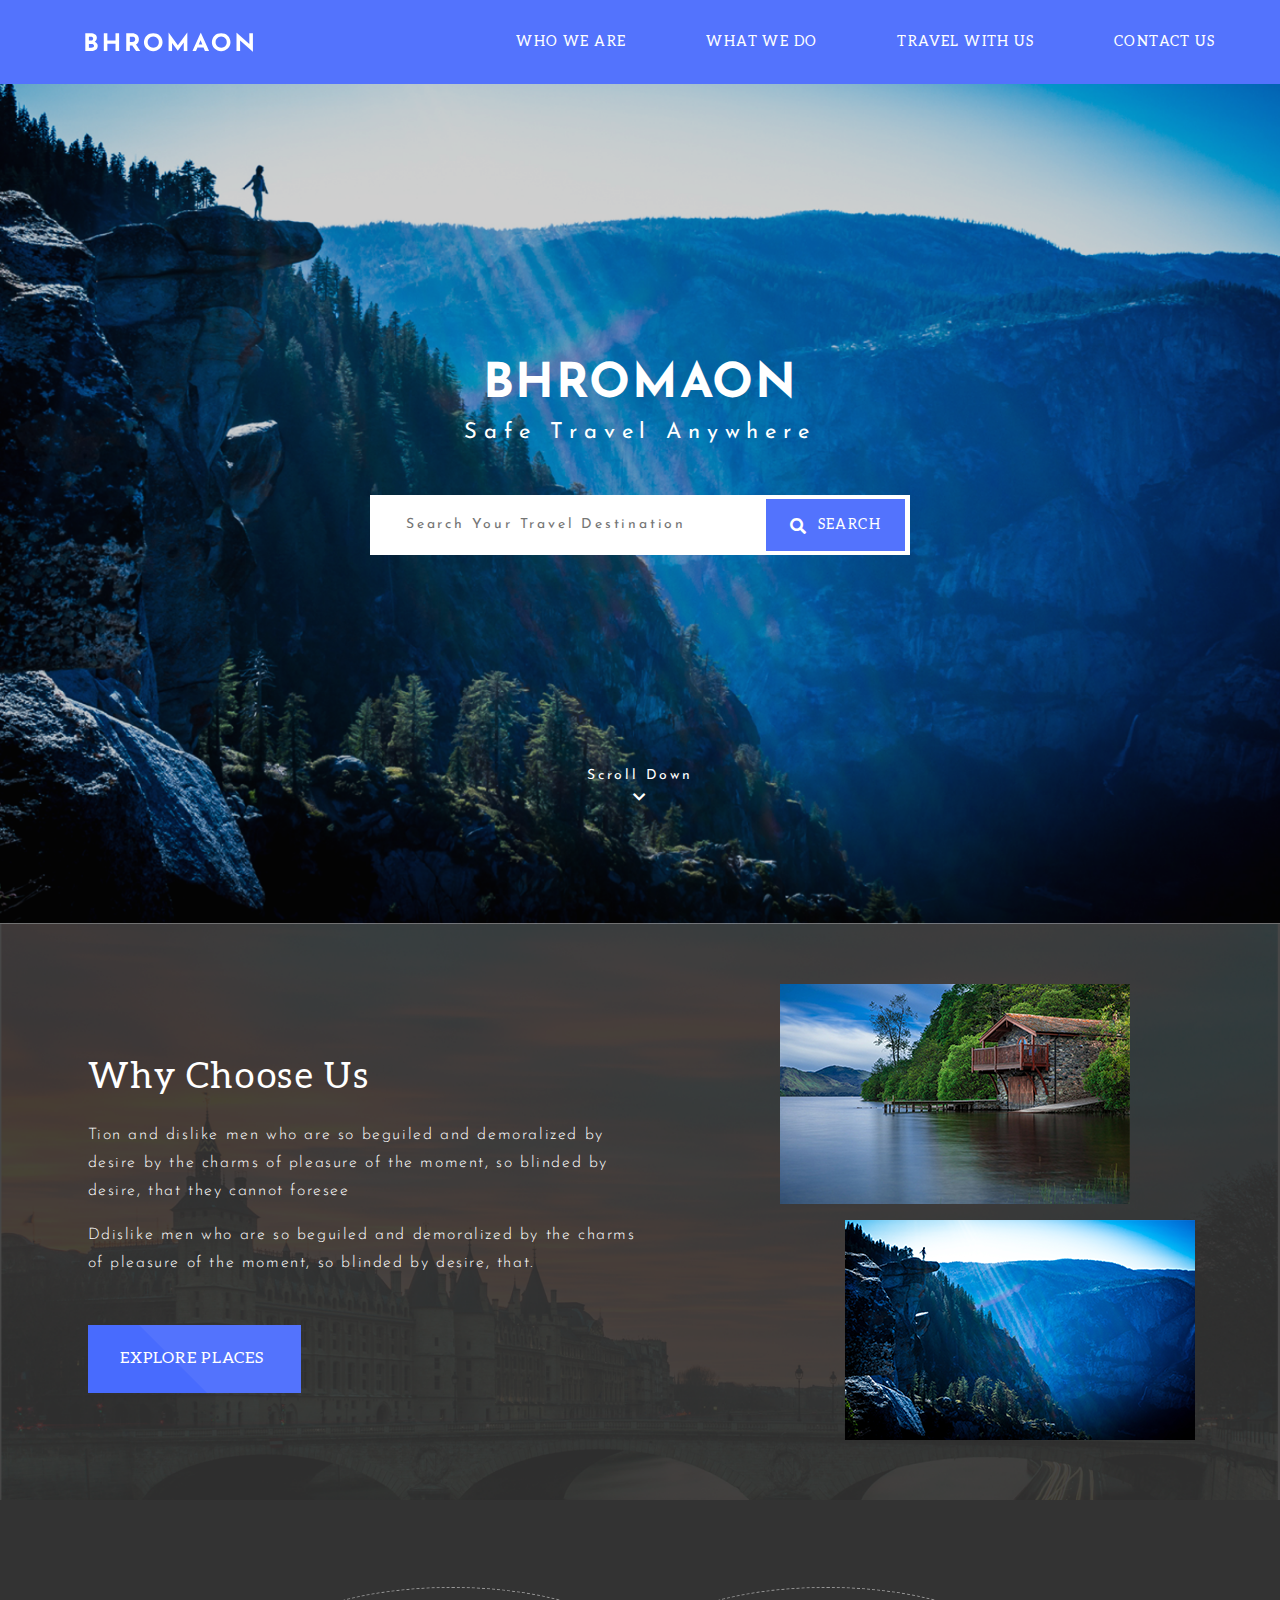
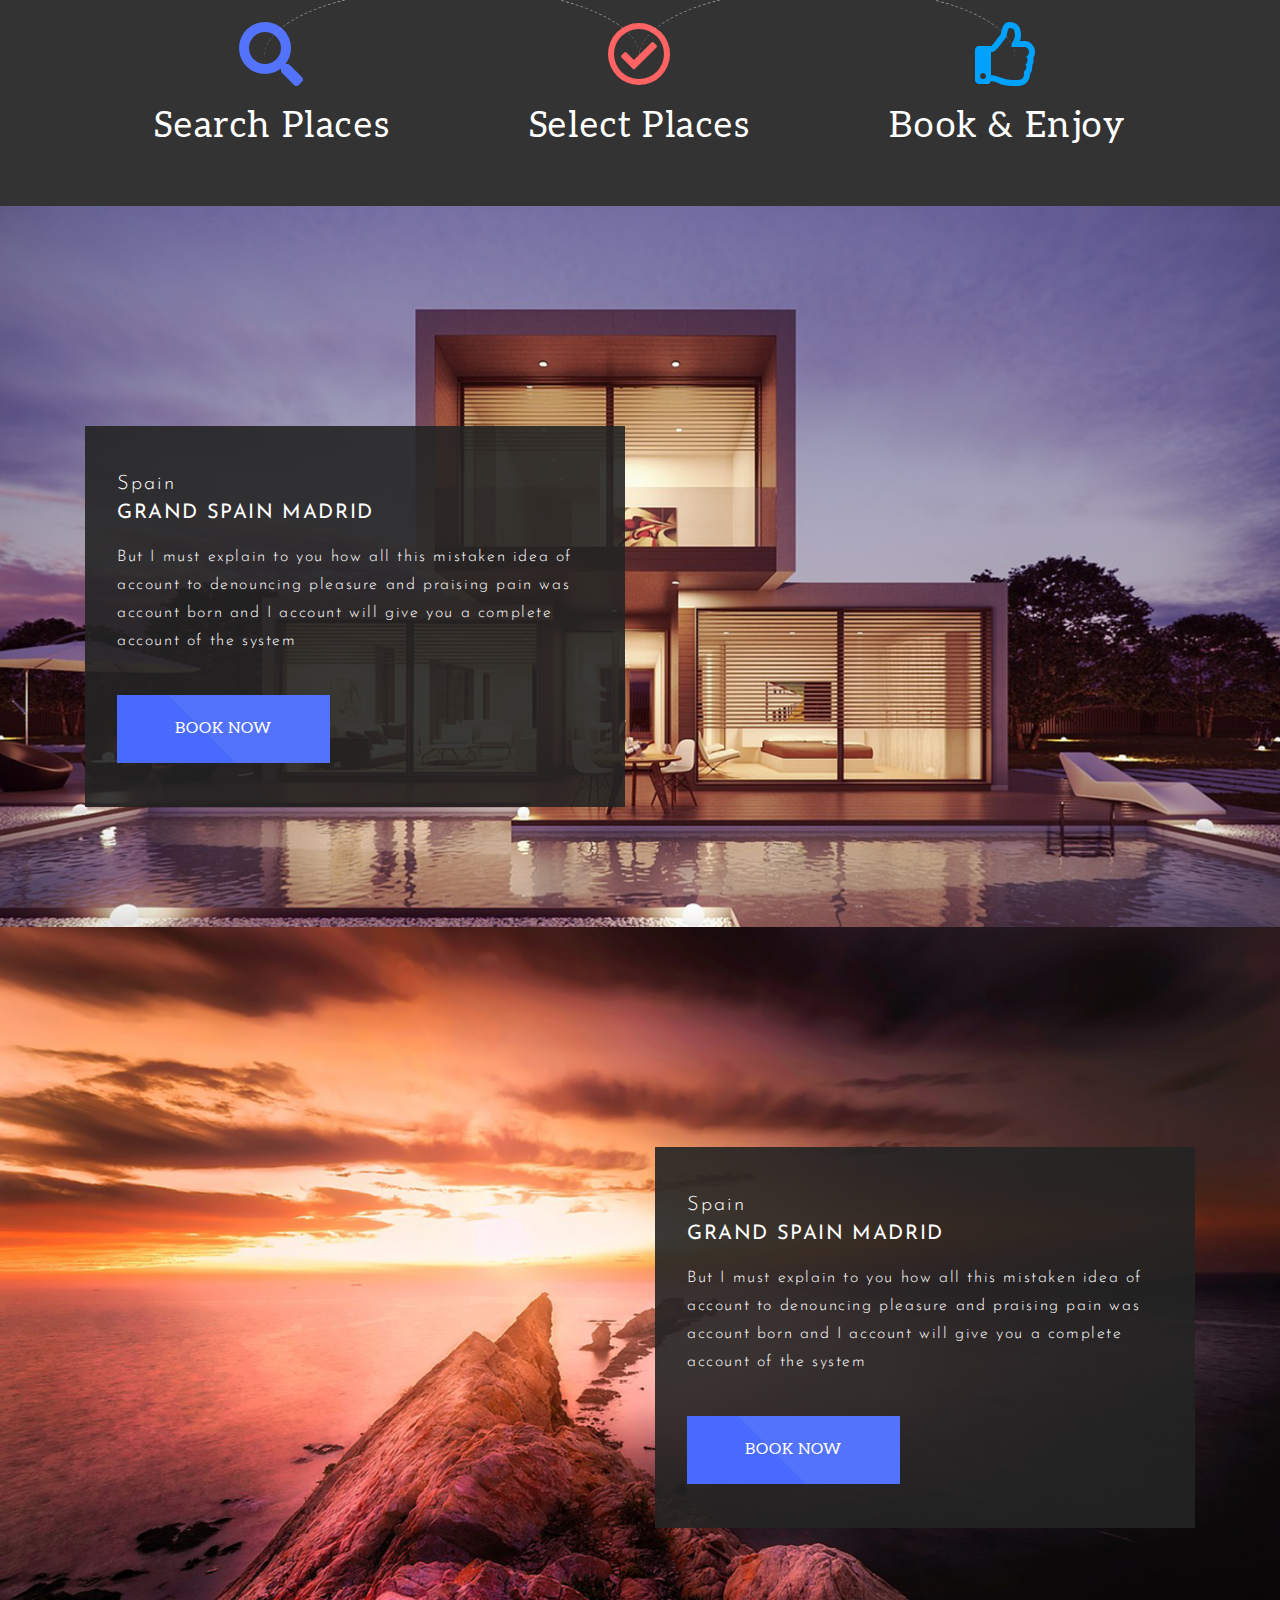
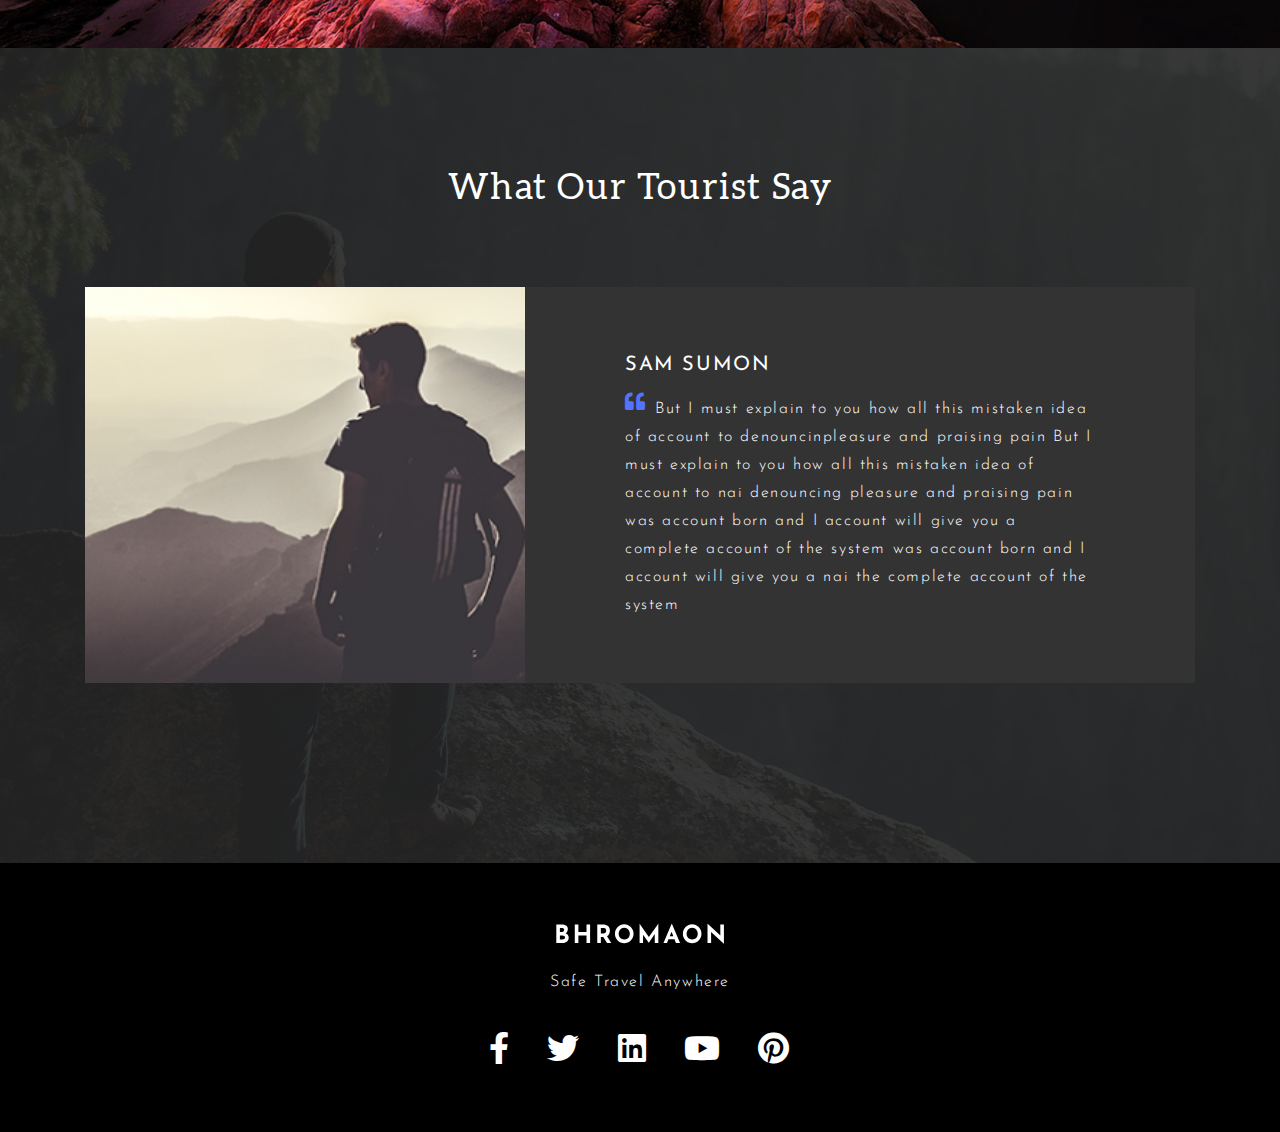
==== commit 4bed77ba: "add" ====
--- a/index.html
+++ b/index.html
@@ -89,19 +89,19 @@
                         <div class="icon-holder">
                             <i class="icon-search"></i>
                         </div>
-                        <h2>Search Places</h2>
+                        <span class="steps-title">Search Places</span>
                     </li>
                     <li class="steps-item">
                         <div class="icon-holder">
                             <i class="icon-check-circle"></i>
                         </div>
-                        <h2>Select Places</h2>
+                        <span class="steps-title">Select Places</span>
                     </li>
                     <li class="steps-item">
                         <div class="icon-holder">
                             <i class="icon-thumbs-up"></i>
                         </div>
-                        <h2>Book & Enjoy</h2>
+                        <span class="steps-title">Book & Enjoy</span>
                     </li>
                 </ul>
             </div>
--- a/src/style/css/main.css
+++ b/src/style/css/main.css
@@ -140,6 +140,14 @@
   text-transform: uppercase;
 }
 
+.steps-title {
+  font-weight: 400;
+  font-size: 36px;
+  line-height: 40px;
+  text-transform: capitalize;
+  font-family: "Aleo";
+}
+
 .pseudo-title {
   margin: 0 0 19px;
   font-weight: 300;
@@ -218,14 +226,12 @@
 }
 
 .header {
-  min-height: 84px;
   background-color: #5373FD;
   position: fixed;
   top: 0;
   left: 0;
   right: 0;
   padding: 22px 0;
-  width: 100%;
   background-color: #5373FD;
   z-index: 3;
 }
@@ -411,9 +417,8 @@
   background-size: cover;
   background-repeat: no-repeat;
   background-position: 50% 50%;
-  min-height: 862px;
-  max-width: 100%;
   padding: 295px 0 120px;
+  margin-top: 64px;
 }
 
 .search-section-wrapper {
@@ -525,8 +530,6 @@
   background-size: cover;
   background-repeat: no-repeat;
   background-position: 50% 50%;
-  min-height: 630px;
-  max-width: 100%;
   padding: 60px 0;
 }
 @media (min-width: 768px) {
@@ -612,7 +615,7 @@
 
 .steps-section {
   background-color: #333;
-  padding: 60px 0;
+  padding: 122px 0 60px 0;
 }
 .steps-section .steps-list {
   display: -webkit-box;
@@ -625,14 +628,9 @@
   -webkit-box-align: center;
       -ms-flex-align: center;
           align-items: center;
-  -webkit-box-pack: justify;
-      -ms-flex-pack: justify;
-          justify-content: space-between;
-  width: 100%;
   margin: 0 auto;
   padding: 0;
   list-style-type: none;
-  position: relative;
 }
 @media (min-width: 768px) {
   .steps-section .steps-list {
@@ -646,8 +644,9 @@
     -webkit-box-direction: normal;
         -ms-flex-direction: row;
             flex-direction: row;
+    -ms-flex-pack: distribute;
+        justify-content: space-around;
     width: 100%;
-    position: relative;
   }
 }
 .steps-section .steps-list .steps-item {
@@ -669,21 +668,20 @@
   .steps-section .steps-list .steps-item {
     padding: 0;
   }
-}
-.steps-section .steps-list .steps-item:after {
-  position: absolute;
-  content: "";
-  background-image: url(/src/img/line-stroke.svg);
-  position: absolute;
-  top: 35px;
-  left: 142px;
-  height: 48px;
-  width: 304px;
-  background-position: -20px 0;
-  color: antiquewhite;
-}
-.steps-section .steps-list .steps-item:last-of-type:after {
-  content: none;
+  .steps-section .steps-list .steps-item:after {
+    content: "";
+    position: absolute;
+    border-top: 1px dashed #fff;
+    border-radius: 188px 188px 0px 0px/70px 70px 0px 0px;
+    opacity: 0.5;
+    top: -35px;
+    left: 110px;
+    height: 70px;
+    width: 376px;
+  }
+  .steps-section .steps-list .steps-item:last-of-type:after {
+    content: none;
+  }
 }
 .steps-section .icon-holder {
   padding-bottom: 20px;
@@ -705,8 +703,6 @@
   background-size: cover;
   background-repeat: no-repeat;
   background-position: 50% 50%;
-  min-height: 712px;
-  max-width: 100%;
   padding: 220px 0 120px;
 }
 .booking-section .container {
@@ -744,8 +740,6 @@
   background-size: cover;
   background-repeat: no-repeat;
   background-position: 50% 50%;
-  min-height: 736px;
-  max-width: 100%;
   padding: 120px 0 180px;
 }
 .blockquote-section .container {
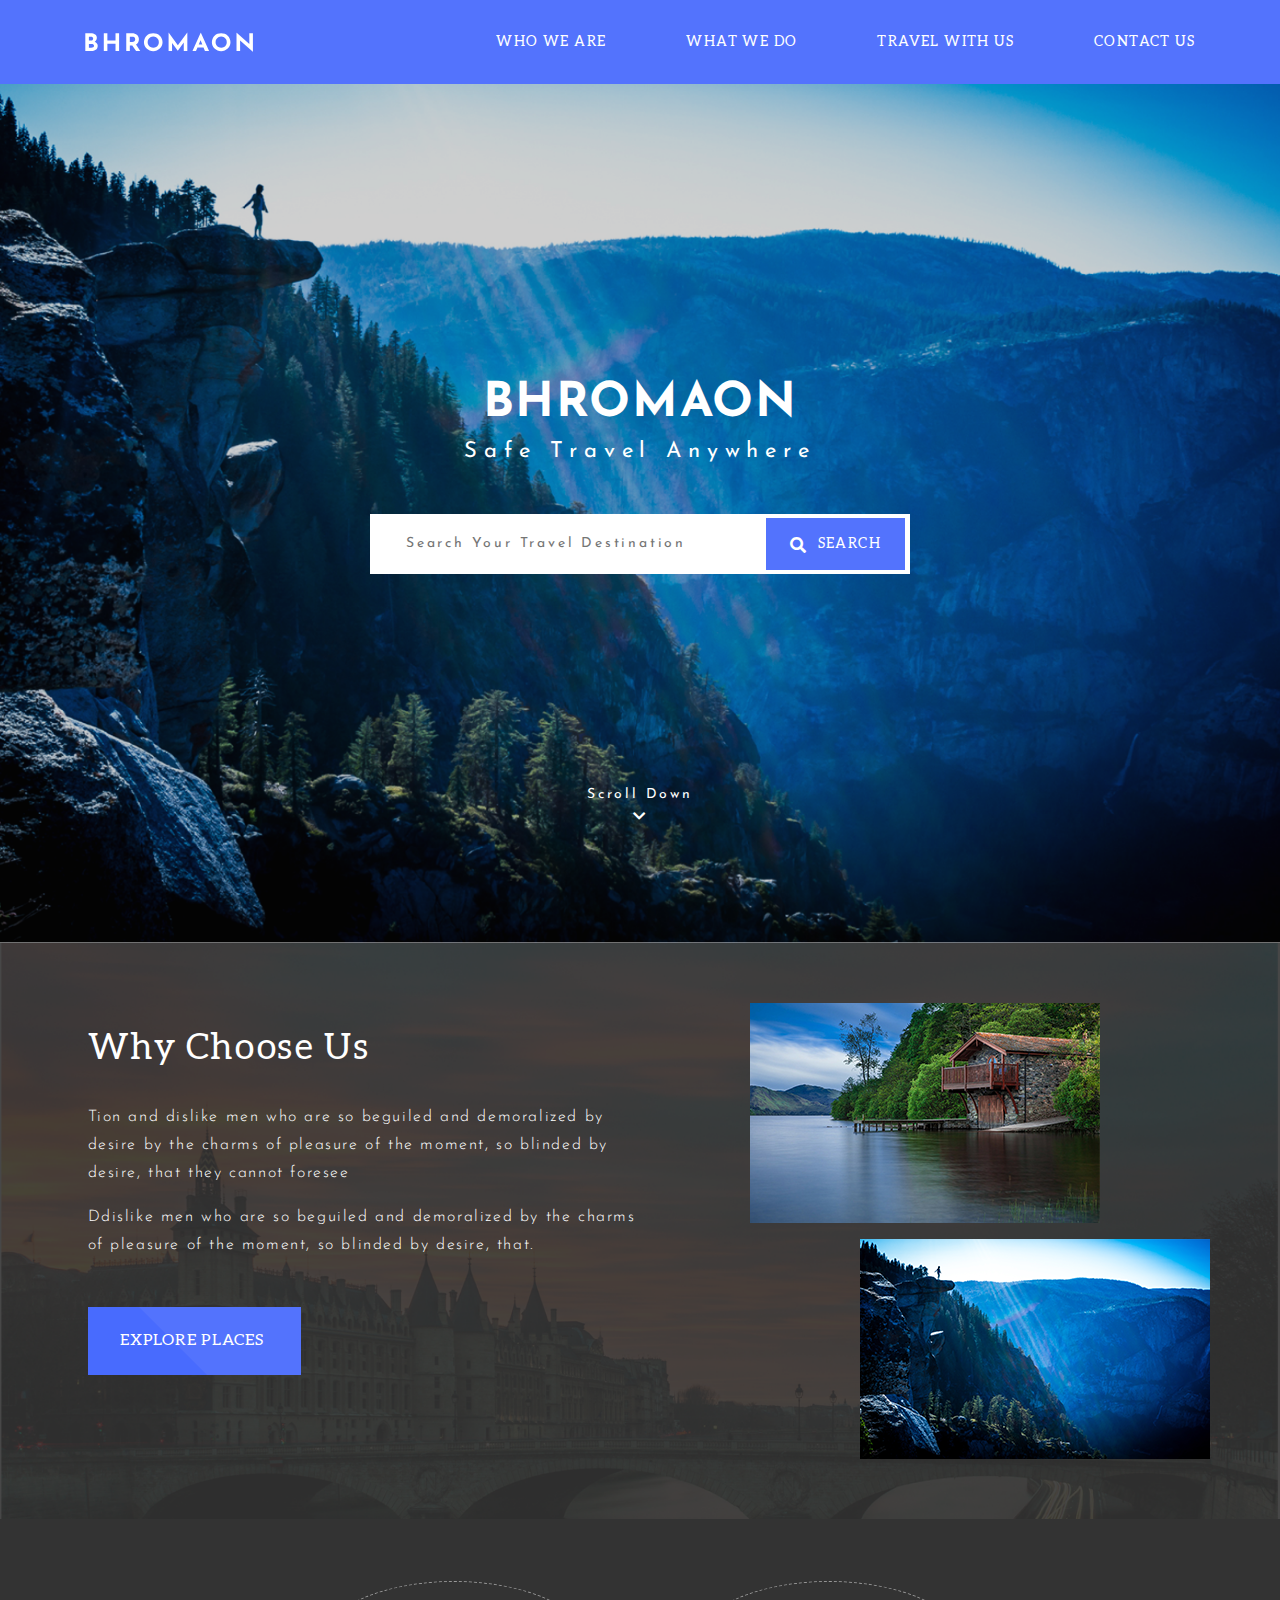
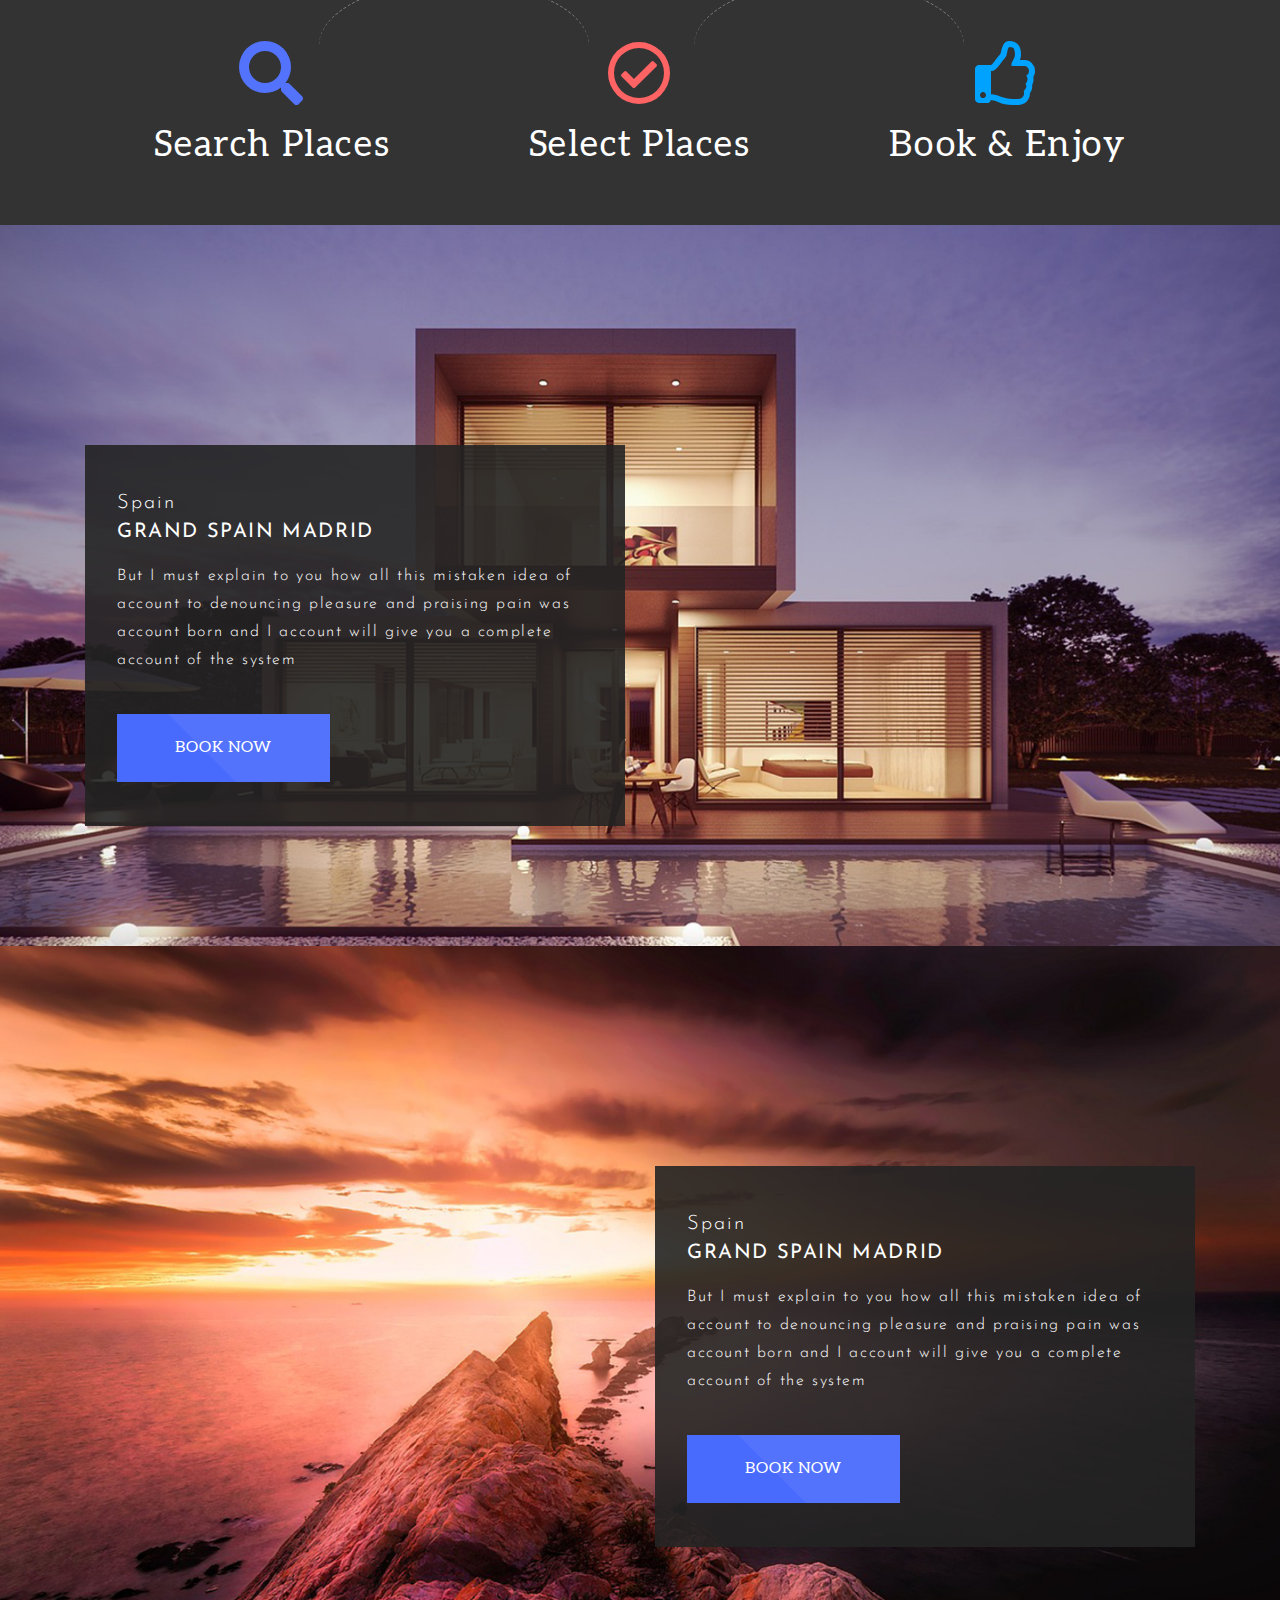
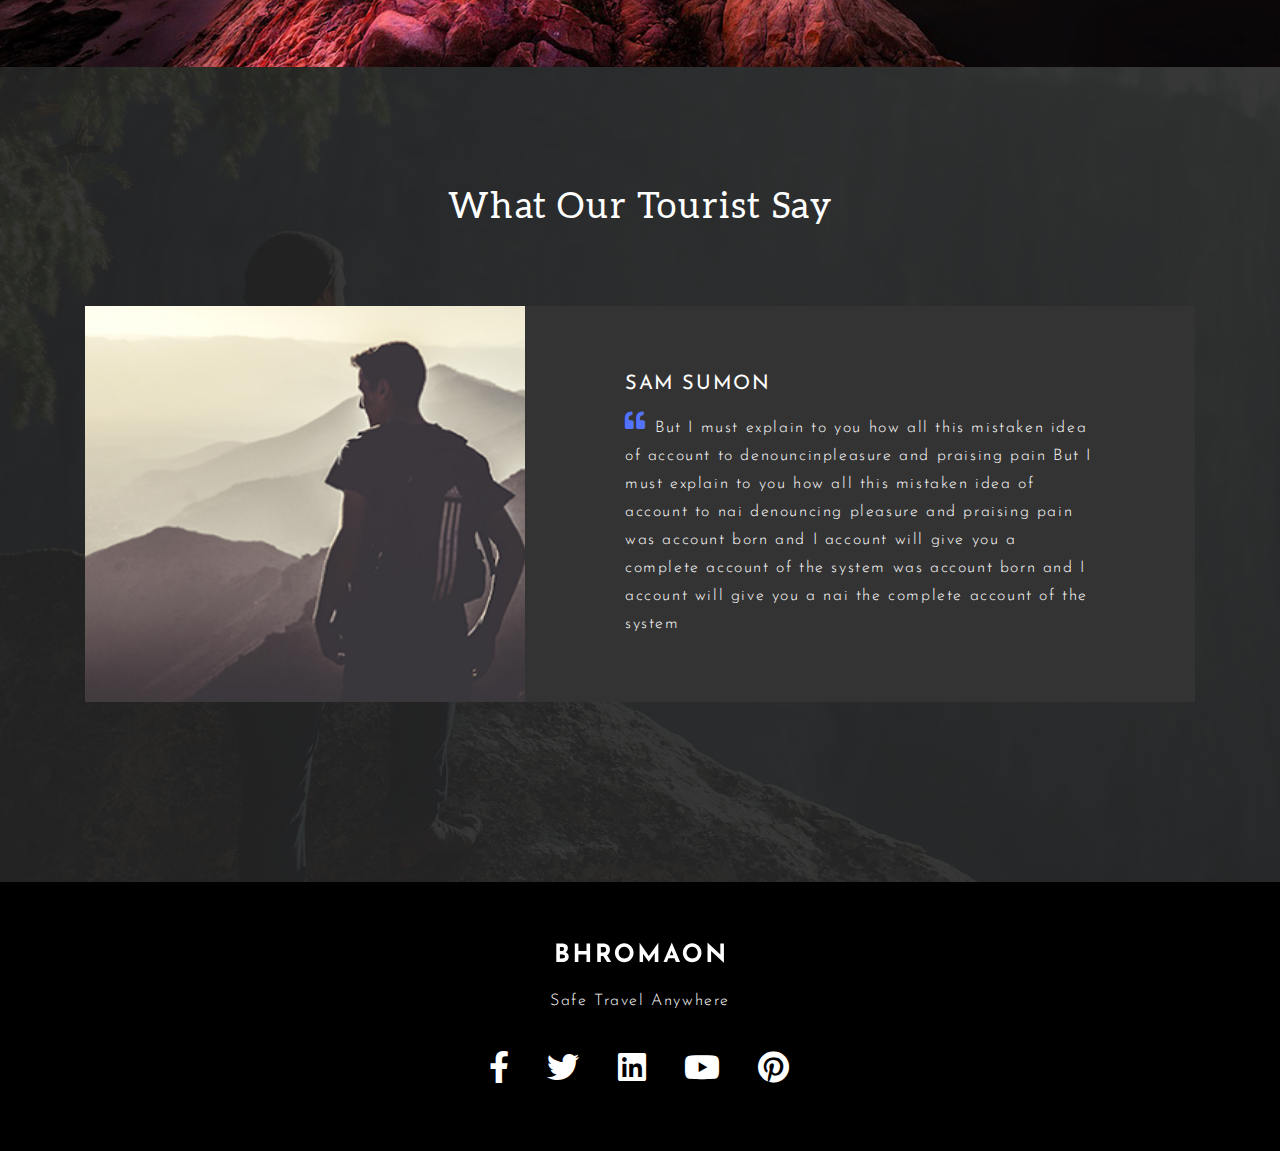
==== commit 57223799: "add" ====
--- a/index.html
+++ b/index.html
@@ -63,10 +63,8 @@
                 <div class="row">
                     <div class="col">
                         <div class="image-holder">
-                            <img src="./src/img/whychoose_1.png" alt="image_description">
-                        </div>
-                        <div class="image-holder">
-                            <img src="./src/img/whychoose_2.png" alt="image_description">
+                            <img class="img-left" src="./src/img/whychoose_1.png" alt="image_description">
+                            <img class="img-right" src="./src/img/whychoose_2.png" alt="image_description">
                         </div>
                     </div>
                     <div class="col">
--- a/src/style/css/main.css
+++ b/src/style/css/main.css
@@ -184,7 +184,7 @@
   border-style: none;
   overflow: hidden;
 }
-.btn::before {
+.btn:before {
   -webkit-transition: all 0.4s ease;
   transition: all 0.4s ease;
   content: "";
@@ -198,7 +198,7 @@
   -webkit-transform: translateX(-235px) skewX(45deg);
           transform: translateX(-235px) skewX(45deg);
 }
-.btn::before:hover, .btn::before:focus {
+.btn:before:hover, .btn:before:focus {
   -webkit-transform: translateX(-10px) skewX(45deg);
           transform: translateX(-10px) skewX(45deg);
 }
@@ -241,20 +241,22 @@
     padding: 0;
   }
 }
-.header .container {
-  display: -webkit-box;
-  display: -ms-flexbox;
-  display: flex;
-  -ms-flex-wrap: wrap;
-      flex-wrap: wrap;
-  -webkit-box-pack: justify;
-      -ms-flex-pack: justify;
-          justify-content: space-between;
-  -webkit-box-align: center;
-      -ms-flex-align: center;
-          align-items: center;
-  -ms-flex-line-pack: center;
-      align-content: center;
+@media (min-width: 768px) {
+  .header .container {
+    display: -webkit-box;
+    display: -ms-flexbox;
+    display: flex;
+    -ms-flex-wrap: wrap;
+        flex-wrap: wrap;
+    -webkit-box-pack: justify;
+        -ms-flex-pack: justify;
+            justify-content: space-between;
+    -webkit-box-align: center;
+        -ms-flex-align: center;
+            align-items: center;
+    -ms-flex-line-pack: center;
+        align-content: center;
+  }
 }
 
 .logo-link img {
@@ -265,7 +267,14 @@
 }
 @media (min-width: 768px) {
   .logo-link {
+    margin: 0 auto;
+    padding-top: 22px;
+  }
+}
+@media (min-width: 1024px) {
+  .logo-link {
     margin: 0;
+    padding-top: 0;
   }
 }
 
@@ -326,7 +335,7 @@
     -ms-flex-wrap: wrap;
         flex-wrap: wrap;
     text-align: center;
-    margin: 32px -20px;
+    margin: 32px 0px;
     padding: 0;
   }
 }
@@ -340,7 +349,12 @@
   }
 }
 .nav-list li:last-of-type {
-  margin-right: -20px;
+  margin-right: 0;
+}
+@media (min-width: 768px) {
+  .nav-list li:last-of-type {
+    margin-right: -20px;
+  }
 }
 .nav-list .nav-link {
   -webkit-transition: opacity 0.3s ease;
@@ -350,27 +364,43 @@
   font-weight: 400;
   font-size: 14px;
   line-height: 20px;
-  display: -webkit-box;
-  display: -ms-flexbox;
-  display: flex;
-  -webkit-box-align: center;
-      -ms-flex-align: center;
-          align-items: center;
   letter-spacing: 0.1em;
   text-transform: uppercase;
   color: #fff;
 }
+@media (min-width: 768px) {
+  .nav-list .nav-link {
+    font-family: "Aleo";
+    font-style: normal;
+    font-weight: 400;
+    font-size: 14px;
+    line-height: 20px;
+    display: -webkit-box;
+    display: -ms-flexbox;
+    display: flex;
+    -webkit-box-align: center;
+        -ms-flex-align: center;
+            align-items: center;
+    letter-spacing: 0.1em;
+    text-transform: uppercase;
+    color: #fff;
+  }
+}
 .nav-list .nav-link:hover {
   opacity: 0.7;
 }
 
 .nav-opener {
-  position: relative;
+  position: absolute;
   background-color: transparent;
   border: none;
   outline: none;
   width: 40px;
   height: 24px;
+  right: 15px;
+  top: 50%;
+  -webkit-transform: translateY(-50%);
+          transform: translateY(-50%);
 }
 @media (min-width: 768px) {
   .nav-opener {
@@ -419,6 +449,16 @@
   background-position: 50% 50%;
   padding: 295px 0 120px;
   margin-top: 64px;
+}
+@media (min-width: 768px) {
+  .search-section {
+    margin-top: 83px;
+  }
+}
+@media (min-width: 1024px) {
+  .search-section {
+    margin-top: 83px;
+  }
 }
 
 .search-section-wrapper {
@@ -532,7 +572,7 @@
   background-position: 50% 50%;
   padding: 60px 0;
 }
-@media (min-width: 768px) {
+@media (min-width: 1024px) {
   .why-section {
     -webkit-box-orient: vertical;
     -webkit-box-direction: normal;
@@ -545,72 +585,105 @@
   background-color: unset;
 }
 
-.row {
+@media (min-width: 1024px) {
+  .row {
+    display: -webkit-box;
+    display: -ms-flexbox;
+    display: flex;
+    -webkit-box-orient: horizontal;
+    -webkit-box-direction: reverse;
+        -ms-flex-direction: row-reverse;
+            flex-direction: row-reverse;
+  }
+}
+.row h2 {
+  padding-top: 25px;
+}
+@media (min-width: 10248px) {
+  .row h2 {
+    padding-bottom: 5px;
+  }
+}
+.row .text-holder {
+  padding-bottom: 32px;
+}
+@media (min-width: 1024px) {
+  .row .col {
+    display: -webkit-box;
+    display: -ms-flexbox;
+    display: flex;
+    width: 50%;
+  }
+}
+.row .col:last-child {
   display: -webkit-box;
   display: -ms-flexbox;
   display: flex;
-  -ms-flex-wrap: wrap;
-      flex-wrap: wrap;
-  -webkit-box-orient: horizontal;
-  -webkit-box-direction: reverse;
-      -ms-flex-direction: row-reverse;
-          flex-direction: row-reverse;
-  width: 100%;
-}
-.row h2 {
-  padding-top: 25px;
-}
-@media (min-width: 768px) {
-  .row h2 {
-    padding-bottom: 5px;
-  }
-}
-.row .text-holder {
-  padding-bottom: 32px;
-}
-.row .col {
-  width: 100%;
-}
-@media (min-width: 768px) {
-  .row .col {
-    width: 50%;
-  }
-}
-.row .col:last-child {
-  -ms-flex-item-align: center;
-      -ms-grid-row-align: center;
-      align-self: center;
-  margin: 0 auto;
-  width: 100%;
-}
-@media (min-width: 768px) {
-  .row .col:last-child {
-    -ms-flex-item-align: center;
-        -ms-grid-row-align: center;
-        align-self: center;
-    margin: 0 auto;
-    width: 100%;
-    max-width: 550px;
-  }
-}
-
-.image-holder {
-  display: -webkit-box;
-  display: -ms-flexbox;
-  display: flex;
-  -ms-flex-wrap: wrap;
-      flex-wrap: wrap;
   -webkit-box-orient: vertical;
   -webkit-box-direction: normal;
       -ms-flex-direction: column;
           flex-direction: column;
-  -webkit-box-align: end;
-      -ms-flex-align: end;
-          align-items: flex-end;
-  width: 100%;
-}
-.image-holder:nth-child(1) {
-  margin: 0 0 16px -65px;
+  -webkit-box-align: center;
+      -ms-flex-align: center;
+          align-items: center;
+  text-align: center;
+}
+@media (min-width: 1024px) {
+  .row .col:last-child {
+    display: -webkit-box;
+    display: -ms-flexbox;
+    display: flex;
+    -webkit-box-orient: vertical;
+    -webkit-box-direction: normal;
+        -ms-flex-direction: column;
+            flex-direction: column;
+    -webkit-box-align: start;
+        -ms-flex-align: start;
+            align-items: flex-start;
+    text-align: left;
+    margin: 0 auto;
+    width: 100%;
+    max-width: 550px;
+  }
+}
+
+.image-holder {
+  width: 50%;
+  display: -webkit-box;
+  display: -ms-flexbox;
+  display: flex;
+  -webkit-box-orient: horizontal;
+  -webkit-box-direction: normal;
+      -ms-flex-direction: row;
+          flex-direction: row;
+}
+@media (min-width: 1024px) {
+  .image-holder {
+    display: -webkit-box;
+    display: -ms-flexbox;
+    display: flex;
+    -ms-flex-wrap: wrap;
+        flex-wrap: wrap;
+    -webkit-box-orient: vertical;
+    -webkit-box-direction: normal;
+        -ms-flex-direction: column;
+            flex-direction: column;
+    -webkit-box-align: end;
+        -ms-flex-align: end;
+            align-items: flex-end;
+    width: 100%;
+  }
+}
+@media (min-width: 1024px) {
+  .image-holder .img-left {
+    margin: 0 110px 16px;
+  }
+}
+.image-holder .img-right {
+  margin: 0 0 0 24px;
+}
+.image-holder img {
+  max-width: 95%;
 }
 
 .steps-section {
@@ -632,7 +705,7 @@
   padding: 0;
   list-style-type: none;
 }
-@media (min-width: 768px) {
+@media (min-width: 1024px) {
   .steps-section .steps-list {
     display: -webkit-box;
     display: -ms-flexbox;
@@ -663,8 +736,9 @@
   padding: 60px 0;
   position: relative;
   text-align: center;
-}
-@media (min-width: 768px) {
+  z-index: 0;
+}
+@media (min-width: 1024px) {
   .steps-section .steps-list .steps-item {
     padding: 0;
   }
@@ -672,12 +746,13 @@
     content: "";
     position: absolute;
     border-top: 1px dashed #fff;
-    border-radius: 188px 188px 0px 0px/70px 70px 0px 0px;
+    border-radius: 100%;
+    height: calc(70% + 42px);
+    width: 270px;
     opacity: 0.5;
-    top: -35px;
-    left: 110px;
-    height: 70px;
-    width: 376px;
+    top: -60px;
+    left: 165px;
+    z-index: -1;
   }
   .steps-section .steps-list .steps-item:last-of-type:after {
     content: none;
